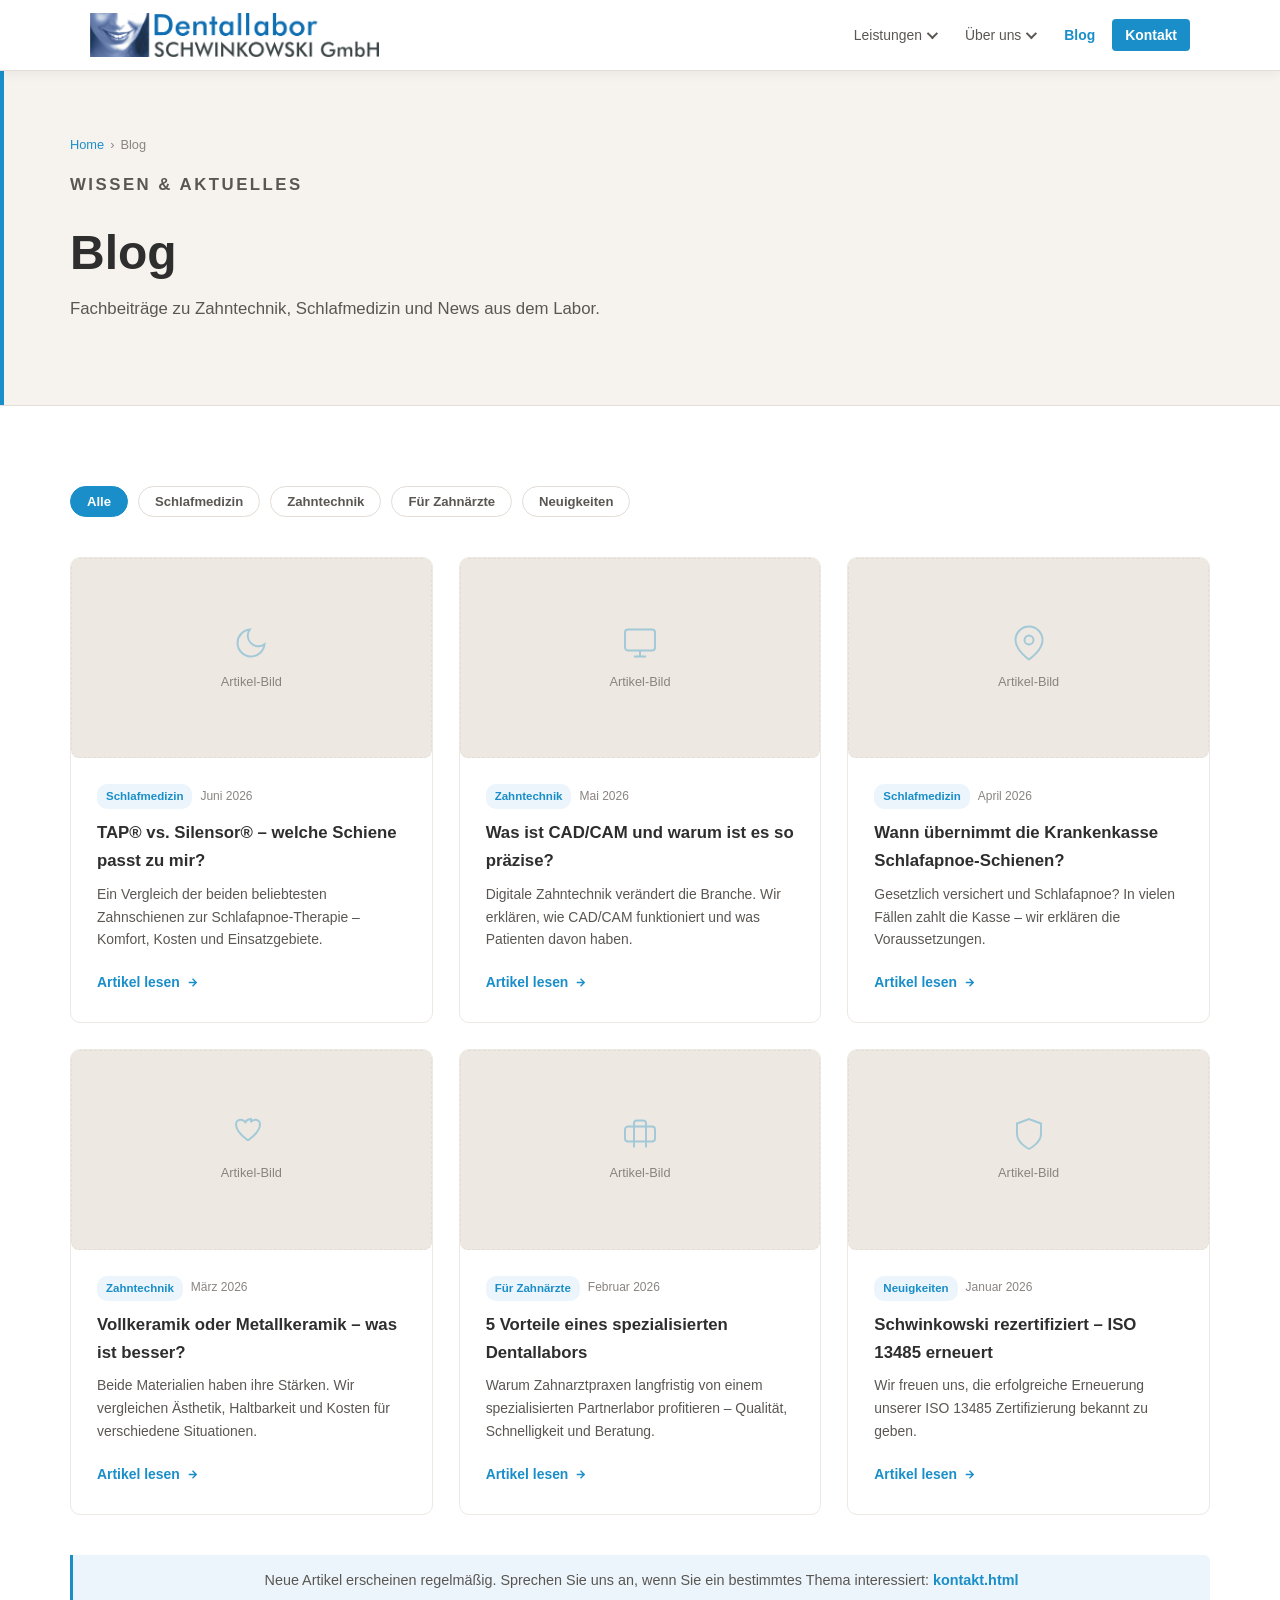
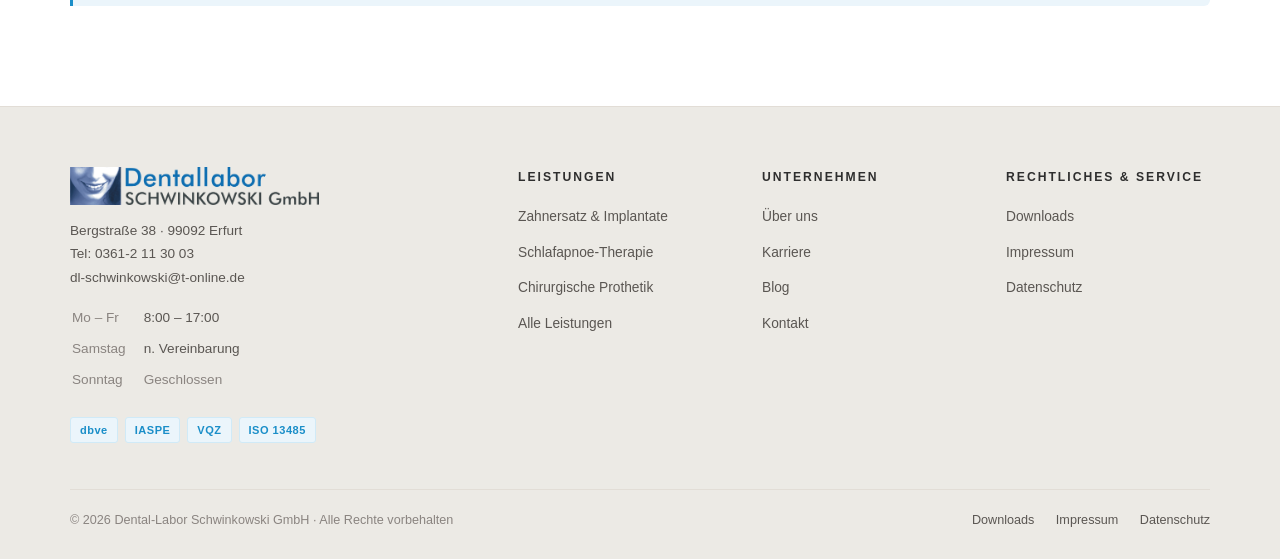
==== blog.html @ 9b35f9ba "Add files via upload" ====
<!DOCTYPE html>
<html lang="de">
<head>
  <meta charset="UTF-8" />
  <meta name="viewport" content="width=device-width, initial-scale=1.0" />
  <title>Blog – Wissen & Aktuelles | Dental-Labor Schwinkowski</title>
  <meta name="description" content="Fachbeiträge zu Schlafmedizin, Zahntechnik und Neuigkeiten aus dem Dental-Labor Schwinkowski." />
  <link rel="stylesheet" href="assets/style.css" />
</head>
<body>
<header>
  <nav>
    <a href="index.html" class="nav-logo">
      <img src="images/DLS-logo-simple.png" alt="Dental-Labor Schwinkowski GmbH" />
    </a>
    <ul class="nav-links">
      <li class="nav-dropdown">
        <a href="leistungen.html">Leistungen</a>
        <ul class="dropdown-menu">
          <li><a href="zahnersatz.html">Zahnersatz &amp; Implantate</a></li>
          <li><a href="schlafmedizin.html">Schlafapnoe-Therapie</a></li>
          <li><a href="chirurgische-prothetik.html">Chirurgische Prothetik</a></li>
        </ul>
      </li>
      <li class="nav-dropdown">
        <a href="ueber-uns.html">Über uns</a>
        <ul class="dropdown-menu">
          <li><a href="ueber-uns.html">Labor &amp; Team</a></li>
          <li><a href="karriere.html">Karriere</a></li>
        </ul>
      </li>
      <li><a href="blog.html" class="active">Blog</a></li>
      <li><a href="kontakt.html" class="nav-cta">Kontakt</a></li>
    </ul>
  </nav>
</header>

<section class="page-hero">
  <div class="container">
    <div class="breadcrumb"><a href="index.html">Home</a> <span>›</span> Blog</div>
    <p class="eyebrow">Wissen &amp; Aktuelles</p>
    <h1>Blog</h1>
    <p>Fachbeiträge zu Zahntechnik, Schlafmedizin und News aus dem Labor.</p>
  </div>
</section>

<section class="section section--white">
  <div class="container">

    <!-- Kategorie-Filter -->
    <div id="filter-bar" style="display:flex; gap:10px; flex-wrap:wrap; margin-bottom:40px;">
      <button class="filter-btn active" data-filter="alle">Alle</button>
      <button class="filter-btn" data-filter="Schlafmedizin">Schlafmedizin</button>
      <button class="filter-btn" data-filter="Zahntechnik">Zahntechnik</button>
      <button class="filter-btn" data-filter="Für Zahnärzte">Für Zahnärzte</button>
      <button class="filter-btn" data-filter="Neuigkeiten">Neuigkeiten</button>
    </div>

    <style>
      .filter-btn {
        padding: 7px 16px; border-radius: 20px; font-size: 0.82rem;
        font-weight: 600; cursor: pointer; border: 1px solid var(--border);
        background: var(--white); color: var(--text-mid);
        transition: background 0.15s, color 0.15s, border-color 0.15s;
        font-family: inherit;
      }
      .filter-btn:hover { border-color: var(--blue); color: var(--blue); }
      .filter-btn.active { background: var(--blue); color: white; border-color: var(--blue); }
      .blog-card { transition: opacity 0.2s, transform 0.2s; }
      .blog-card.hidden { display: none; }
    </style>

    <!-- Artikel-Grid -->
    <div class="three-col" id="article-grid">

      <!-- Platzhalter-Artikel 1 -->
      <article class="card blog-card" data-category="Schlafmedizin">
        <div class="card-img img-placeholder">
          <svg width="36" height="36" viewBox="0 0 24 24" fill="none" stroke="currentColor" stroke-width="1.3"><path d="M21 12.79A9 9 0 1111.21 3 7 7 0 0021 12.79z"/></svg>
          <span>Artikel-Bild</span>
        </div>
        <div class="card-body">
          <div style="display:flex; align-items:center; gap:8px; margin-bottom:10px;">
            <span style="font-size:0.72rem; font-weight:700; background:var(--blue-light); color:var(--blue); padding:3px 9px; border-radius:10px;">Schlafmedizin</span>
            <span style="font-size:0.75rem; color:var(--text-light);">Juni 2026</span>
          </div>
          <h3 style="margin-bottom:8px;">TAP® vs. Silensor® – welche Schiene passt zu mir?</h3>
          <p style="font-size:0.87rem; color:var(--text-mid);">Ein Vergleich der beiden beliebtesten Zahnschienen zur Schlafapnoe-Therapie – Komfort, Kosten und Einsatzgebiete.</p>
          <a href="#" class="card-link">Artikel lesen <svg width="13" height="13" viewBox="0 0 24 24" fill="none" stroke="currentColor" stroke-width="2.5"><path d="M5 12h14M12 5l7 7-7 7"/></svg></a>
        </div>
      </article>

      <!-- Platzhalter-Artikel 2 -->
      <article class="card blog-card" data-category="Zahntechnik">
        <div class="card-img img-placeholder">
          <svg width="36" height="36" viewBox="0 0 24 24" fill="none" stroke="currentColor" stroke-width="1.3"><rect x="2" y="3" width="20" height="14" rx="2"/><path d="M8 21h8M12 17v4"/></svg>
          <span>Artikel-Bild</span>
        </div>
        <div class="card-body">
          <div style="display:flex; align-items:center; gap:8px; margin-bottom:10px;">
            <span style="font-size:0.72rem; font-weight:700; background:var(--blue-light); color:var(--blue); padding:3px 9px; border-radius:10px;">Zahntechnik</span>
            <span style="font-size:0.75rem; color:var(--text-light);">Mai 2026</span>
          </div>
          <h3 style="margin-bottom:8px;">Was ist CAD/CAM und warum ist es so präzise?</h3>
          <p style="font-size:0.87rem; color:var(--text-mid);">Digitale Zahntechnik verändert die Branche. Wir erklären, wie CAD/CAM funktioniert und was Patienten davon haben.</p>
          <a href="#" class="card-link">Artikel lesen <svg width="13" height="13" viewBox="0 0 24 24" fill="none" stroke="currentColor" stroke-width="2.5"><path d="M5 12h14M12 5l7 7-7 7"/></svg></a>
        </div>
      </article>

      <!-- Platzhalter-Artikel 3 -->
      <article class="card blog-card" data-category="Schlafmedizin">
        <div class="card-img img-placeholder">
          <svg width="36" height="36" viewBox="0 0 24 24" fill="none" stroke="currentColor" stroke-width="1.3"><path d="M21 10c0 7-9 13-9 13S3 17 3 10a9 9 0 0118 0z"/><circle cx="12" cy="10" r="3"/></svg>
          <span>Artikel-Bild</span>
        </div>
        <div class="card-body">
          <div style="display:flex; align-items:center; gap:8px; margin-bottom:10px;">
            <span style="font-size:0.72rem; font-weight:700; background:var(--blue-light); color:var(--blue); padding:3px 9px; border-radius:10px;">Schlafmedizin</span>
            <span style="font-size:0.75rem; color:var(--text-light);">April 2026</span>
          </div>
          <h3 style="margin-bottom:8px;">Wann übernimmt die Krankenkasse Schlafapnoe-Schienen?</h3>
          <p style="font-size:0.87rem; color:var(--text-mid);">Gesetzlich versichert und Schlafapnoe? In vielen Fällen zahlt die Kasse – wir erklären die Voraussetzungen.</p>
          <a href="#" class="card-link">Artikel lesen <svg width="13" height="13" viewBox="0 0 24 24" fill="none" stroke="currentColor" stroke-width="2.5"><path d="M5 12h14M12 5l7 7-7 7"/></svg></a>
        </div>
      </article>

      <!-- Platzhalter-Artikel 4 -->
      <article class="card blog-card" data-category="Zahntechnik">
        <div class="card-img img-placeholder">
          <svg width="36" height="36" viewBox="0 0 24 24" fill="none" stroke="currentColor" stroke-width="1.3"><path d="M12 2c-1.5 0-3 .8-3.8 2.1C7.4 3 6.2 2.5 5 2.5 3 2.5 2 4 2 5.5c0 4 3 7 7 10l.5.4a1 1 0 001 0l.5-.4c4-3 7-6 7-10 0-1.5-1-3-3-3-1.2 0-2.4.5-3.2 1.6A4 4 0 0012 2z"/></svg>
          <span>Artikel-Bild</span>
        </div>
        <div class="card-body">
          <div style="display:flex; align-items:center; gap:8px; margin-bottom:10px;">
            <span style="font-size:0.72rem; font-weight:700; background:var(--blue-light); color:var(--blue); padding:3px 9px; border-radius:10px;">Zahntechnik</span>
            <span style="font-size:0.75rem; color:var(--text-light);">März 2026</span>
          </div>
          <h3 style="margin-bottom:8px;">Vollkeramik oder Metallkeramik – was ist besser?</h3>
          <p style="font-size:0.87rem; color:var(--text-mid);">Beide Materialien haben ihre Stärken. Wir vergleichen Ästhetik, Haltbarkeit und Kosten für verschiedene Situationen.</p>
          <a href="#" class="card-link">Artikel lesen <svg width="13" height="13" viewBox="0 0 24 24" fill="none" stroke="currentColor" stroke-width="2.5"><path d="M5 12h14M12 5l7 7-7 7"/></svg></a>
        </div>
      </article>

      <!-- Platzhalter-Artikel 5 -->
      <article class="card blog-card" data-category="Für Zahnärzte">
        <div class="card-img img-placeholder">
          <svg width="36" height="36" viewBox="0 0 24 24" fill="none" stroke="currentColor" stroke-width="1.3"><path d="M20 7H4a2 2 0 00-2 2v6a2 2 0 002 2h16a2 2 0 002-2V9a2 2 0 00-2-2z"/><path d="M16 21V5a2 2 0 00-2-2h-4a2 2 0 00-2 2v16"/></svg>
          <span>Artikel-Bild</span>
        </div>
        <div class="card-body">
          <div style="display:flex; align-items:center; gap:8px; margin-bottom:10px;">
            <span style="font-size:0.72rem; font-weight:700; background:var(--blue-light); color:var(--blue); padding:3px 9px; border-radius:10px;">Für Zahnärzte</span>
            <span style="font-size:0.75rem; color:var(--text-light);">Februar 2026</span>
          </div>
          <h3 style="margin-bottom:8px;">5 Vorteile eines spezialisierten Dentallabors</h3>
          <p style="font-size:0.87rem; color:var(--text-mid);">Warum Zahnarztpraxen langfristig von einem spezialisierten Partnerlabor profitieren – Qualität, Schnelligkeit und Beratung.</p>
          <a href="#" class="card-link">Artikel lesen <svg width="13" height="13" viewBox="0 0 24 24" fill="none" stroke="currentColor" stroke-width="2.5"><path d="M5 12h14M12 5l7 7-7 7"/></svg></a>
        </div>
      </article>

      <!-- Platzhalter-Artikel 6 -->
      <article class="card blog-card" data-category="Neuigkeiten">
        <div class="card-img img-placeholder">
          <svg width="36" height="36" viewBox="0 0 24 24" fill="none" stroke="currentColor" stroke-width="1.3"><path d="M12 22s8-4 8-10V5l-8-3-8 3v7c0 6 8 10 8 10z"/></svg>
          <span>Artikel-Bild</span>
        </div>
        <div class="card-body">
          <div style="display:flex; align-items:center; gap:8px; margin-bottom:10px;">
            <span style="font-size:0.72rem; font-weight:700; background:var(--blue-light); color:var(--blue); padding:3px 9px; border-radius:10px;">Neuigkeiten</span>
            <span style="font-size:0.75rem; color:var(--text-light);">Januar 2026</span>
          </div>
          <h3 style="margin-bottom:8px;">Schwinkowski rezertifiziert – ISO 13485 erneuert</h3>
          <p style="font-size:0.87rem; color:var(--text-mid);">Wir freuen uns, die erfolgreiche Erneuerung unserer ISO 13485 Zertifizierung bekannt zu geben.</p>
          <a href="#" class="card-link">Artikel lesen <svg width="13" height="13" viewBox="0 0 24 24" fill="none" stroke="currentColor" stroke-width="2.5"><path d="M5 12h14M12 5l7 7-7 7"/></svg></a>
        </div>
      </article>

    </div>

    <div class="note-box" style="margin-top:40px; text-align:center;">
      Neue Artikel erscheinen regelmäßig. Sprechen Sie uns an, wenn Sie ein bestimmtes Thema interessiert: <a href="kontakt.html" style="color:var(--blue); font-weight:600;">kontakt.html</a>
    </div>

  </div>
</section>

<footer>
  <div class="footer-grid container">
    <div class="footer-brand">
      <img src="images/DLS-logo-simple.png" alt="Dental-Labor Schwinkowski" class="footer-logo" />
      <p>Bergstraße 38 · 99092 Erfurt<br>Tel: 0361-2 11 30 03<br>dl-schwinkowski@t-online.de</p>
      <table class="footer-hours" style="margin-bottom:16px;">
        <tr><td>Mo – Fr</td><td>8:00 – 17:00</td></tr>
        <tr><td>Samstag</td><td>n. Vereinbarung</td></tr>
        <tr><td>Sonntag</td><td style="color:var(--text-light);">Geschlossen</td></tr>
      </table>
      <div class="footer-badges">
        <span class="footer-badge">dbve</span>
        <span class="footer-badge">IASPE</span>
        <span class="footer-badge">VQZ</span>
        <span class="footer-badge">ISO 13485</span>
      </div>
    </div>
    <div class="footer-col">
      <h4>Leistungen</h4>
      <ul>
        <li><a href="zahnersatz.html">Zahnersatz &amp; Implantate</a></li>
        <li><a href="schlafmedizin.html">Schlafapnoe-Therapie</a></li>
        <li><a href="chirurgische-prothetik.html">Chirurgische Prothetik</a></li>
        <li><a href="leistungen.html">Alle Leistungen</a></li>
      </ul>
    </div>
    <div class="footer-col">
      <h4>Unternehmen</h4>
      <ul>
        <li><a href="ueber-uns.html">Über uns</a></li>
        <li><a href="karriere.html">Karriere</a></li>
        <li><a href="blog.html">Blog</a></li>
        <li><a href="kontakt.html">Kontakt</a></li>
      </ul>
    </div>
    <div class="footer-col">
      <h4>Rechtliches &amp; Service</h4>
      <ul>
        <li><a href="downloads.html">Downloads</a></li>
        <li><a href="impressum.html">Impressum</a></li>
        <li><a href="datenschutz.html">Datenschutz</a></li>
      </ul>
    </div>
  </div>
  <div class="footer-bottom">
    <span>© 2026 Dental-Labor Schwinkowski GmbH · Alle Rechte vorbehalten</span>
    <div>
      <a href="downloads.html">Downloads</a>
      <a href="impressum.html">Impressum</a>
      <a href="datenschutz.html">Datenschutz</a>
    </div>
  </div>
</footer>

<script>
  document.querySelectorAll('.filter-btn').forEach(btn => {
    btn.addEventListener('click', () => {
      const filter = btn.dataset.filter;
      // Update active button
      document.querySelectorAll('.filter-btn').forEach(b => b.classList.remove('active'));
      btn.classList.add('active');
      // Show/hide articles
      document.querySelectorAll('.blog-card').forEach(card => {
        if (filter === 'alle' || card.dataset.category === filter) {
          card.classList.remove('hidden');
        } else {
          card.classList.add('hidden');
        }
      });
    });
  });
</script>
</body>
</html>
---- assets/style.css ----
/* ===== RESET ===== */
*, *::before, *::after { box-sizing: border-box; margin: 0; padding: 0; }
html { scroll-behavior: smooth; }
body { font-family: 'Segoe UI', Arial, sans-serif; color: #2E2E2E; background: #FDFCFA; line-height: 1.65; }
a { text-decoration: none; color: inherit; }
img { max-width: 100%; display: block; }

/* ===== PALETTE ===== */
:root {
  --bg:          #FDFCFA;
  --bg-warm:     #F6F3EE;
  --bg-mid:      #EDE9E2;
  --border:      #E2DDD6;
  --border-soft: #EDE9E2;
  --text:        #2E2E2E;
  --text-mid:    #5A5652;
  --text-light:  #8A8480;
  --blue:        #1A8EC8;
  --blue-dark:   #1270A0;
  --blue-light:  #EBF5FB;
  --blue-mid:    #D0EAF7;
  --dark:        #111518;
  --dark-mid:    #1C2328;
  --white:       #FFFFFF;
}

/* ===== PLACEHOLDERS ===== */
.img-placeholder {
  background: var(--bg-mid);
  display: flex; flex-direction: column;
  align-items: center; justify-content: center;
  gap: 10px; color: var(--text-light);
  font-size: 0.8rem; text-align: center; padding: 24px;
  border-radius: 8px; border: 1px dashed var(--border);
}
.img-placeholder svg { opacity: 0.35; color: var(--blue); }

/* ===== TYPOGRAPHY ===== */
h1 { font-size: clamp(2rem, 4vw, 3rem); font-weight: 700; line-height: 1.18; color: var(--text); }
h2 { font-size: clamp(1.45rem, 3vw, 2.1rem); font-weight: 700; line-height: 1.25; color: var(--text); }
h3 { font-size: 1.05rem; font-weight: 700; color: var(--text); }
h4 { font-size: 0.95rem; font-weight: 700; color: var(--text); }
p  { margin-bottom: 0.9rem; }
ul { padding-left: 1.2rem; }

/* ===== BUTTONS ===== */
.btn {
  display: inline-flex; align-items: center; gap: 8px;
  padding: 13px 28px; border-radius: 4px;
  font-weight: 700; font-size: 0.92rem; border: none; cursor: pointer;
  transition: transform 0.15s, box-shadow 0.15s, background 0.15s;
}
.btn:hover { transform: translateY(-2px); box-shadow: 0 6px 20px rgba(0,0,0,0.12); }
.btn-primary { background: var(--blue); color: var(--white); }
.btn-primary:hover { background: var(--blue-dark); }
.btn-ghost { background: var(--white); color: var(--blue); border: 1.5px solid var(--blue); }
.btn-ghost:hover { background: var(--blue-light); }
.btn-outline-warm { background: transparent; color: var(--text); border: 1.5px solid var(--border); }
.btn-outline-warm:hover { background: var(--bg-mid); }

/* ===== LAYOUT ===== */
.section { padding: 80px 20px; }
.section--warm  { background: var(--bg-warm); }
.section--white { background: var(--white); }
.section--blue-light { background: var(--blue-light); }
.container { max-width: 1140px; margin: 0 auto; }
.two-col { display: grid; grid-template-columns: 1fr 1fr; gap: 60px; align-items: center; }
.three-col { display: grid; grid-template-columns: repeat(3,1fr); gap: 26px; }

.eyebrow {
  font-size: 0.75rem; font-weight: 700; letter-spacing: 2.5px;
  text-transform: uppercase; color: var(--blue); margin-bottom: 10px;
}
.rule { width: 40px; height: 3px; background: var(--blue); border-radius: 2px; margin: 12px 0 28px; }

/* ===== NAVIGATION ===== */
header {
  position: fixed; top: 0; left: 0; right: 0; z-index: 1000;
  background: var(--white);
  border-bottom: 1px solid var(--border);
  box-shadow: 0 2px 12px rgba(0,0,0,0.06);
}
nav {
  max-width: 1140px; margin: 0 auto;
  display: flex; align-items: center; justify-content: space-between;
  padding: 0 20px; height: 70px;
}
.nav-logo img { height: 44px; width: auto; }
.nav-links { display: flex; gap: 4px; list-style: none; align-items: center; }
.nav-links a {
  color: var(--text-mid); font-size: 0.87rem; font-weight: 500;
  padding: 8px 13px; border-radius: 4px; transition: background 0.15s, color 0.15s;
}
.nav-links a:hover { color: var(--blue); background: var(--blue-light); }
.nav-links a.active { color: var(--blue); font-weight: 700; }
.nav-cta { background: var(--blue) !important; color: var(--white) !important; font-weight: 700 !important; }
.nav-cta:hover { background: var(--blue-dark) !important; }

/* Dropdown */
.nav-dropdown { position: relative; }
.nav-dropdown > a {
  display: flex; align-items: center; gap: 5px;
}
.nav-dropdown > a::after {
  content: '';
  display: inline-block; width: 8px; height: 8px;
  border-right: 2px solid currentColor; border-bottom: 2px solid currentColor;
  transform: rotate(45deg) translateY(-2px);
  transition: transform 0.15s;
}
.nav-dropdown:hover > a::after { transform: rotate(-135deg) translateY(-2px); }
.dropdown-menu {
  display: none;
  position: absolute; top: 100%; left: 0;
  background: var(--white);
  border: 1px solid var(--border);
  border-radius: 8px;
  box-shadow: 0 8px 24px rgba(0,0,0,0.1);
  min-width: 220px;
  padding: 14px 6px 6px;
  margin-top: -6px;
  z-index: 100;
  list-style: none;
}
.nav-dropdown:hover .dropdown-menu { display: block; }
.dropdown-menu a {
  display: block; padding: 9px 14px;
  font-size: 0.87rem; color: var(--text-mid);
  border-radius: 5px;
  transition: background 0.15s, color 0.15s;
  background: none !important;
}
.dropdown-menu a:hover { background: var(--blue-light) !important; color: var(--blue); }

/* ===== PAGE HERO (für Unterseiten) ===== */
.page-hero {
  margin-top: 70px;
  background: var(--bg-warm);
  border-bottom: 1px solid var(--border);
  padding: 64px 20px 56px;
  position: relative;
  overflow: hidden;
}
.page-hero::after {
  content: '';
  position: absolute; left: 0; top: 0; bottom: 0;
  width: 4px; background: var(--blue);
}
.page-hero .container { position: relative; z-index: 1; }
.page-hero h1 { max-width: 700px; margin-bottom: 14px; }
.page-hero p { color: var(--text-mid); font-size: 1.05rem; max-width: 600px; margin-bottom: 26px; }
.breadcrumb {
  font-size: 0.8rem; color: var(--text-light);
  margin-bottom: 16px;
  display: flex; align-items: center; gap: 6px;
}
.breadcrumb a { color: var(--blue); }
.breadcrumb span { color: var(--text-light); }

/* ===== CARDS ===== */
.card {
  background: var(--white);
  border-radius: 10px;
  border: 1px solid var(--border-soft);
  overflow: hidden;
  transition: transform 0.2s, box-shadow 0.2s, border-color 0.2s;
}
.card:hover {
  transform: translateY(-5px);
  box-shadow: 0 12px 36px rgba(26,142,200,0.1);
  border-color: var(--blue);
}
.card-img { height: 200px; }
.card-body { padding: 26px; }
.card-icon {
  width: 48px; height: 48px;
  background: var(--blue-light); border-radius: 10px;
  display: flex; align-items: center; justify-content: center;
  color: var(--blue); margin-bottom: 14px;
}
.card h3 { margin-bottom: 9px; }
.card p  { font-size: 0.88rem; color: var(--text-mid); margin-bottom: 18px; }
.card-link {
  display: inline-flex; align-items: center; gap: 6px;
  font-size: 0.87rem; font-weight: 700; color: var(--blue);
  transition: gap 0.15s;
}
.card-link:hover { gap: 10px; }

/* ===== ICON LIST ===== */
.icon-list { list-style: none; padding: 0; margin: 16px 0; }
.icon-list li {
  display: flex; align-items: flex-start; gap: 12px;
  padding: 9px 0; border-bottom: 1px solid var(--border-soft);
  font-size: 0.95rem; color: var(--text-mid);
}
.icon-list li svg { color: var(--blue); flex-shrink: 0; margin-top: 2px; }
.icon-list li:last-child { border-bottom: none; }

/* ===== CHECK LIST ===== */
.check-list { list-style: none; padding: 0; }
.check-list li {
  display: flex; align-items: center; gap: 10px;
  padding: 7px 0; color: var(--text-mid); font-size: 0.92rem;
}
.check-list li::before {
  content: '';
  display: inline-block; width: 18px; height: 18px; flex-shrink: 0;
  background: var(--blue-light); border-radius: 50%;
  background-image: url("data:image/svg+xml,%3Csvg xmlns='http://www.w3.org/2000/svg' viewBox='0 0 24 24' fill='none' stroke='%231A8EC8' stroke-width='2.5'%3E%3Cpolyline points='20 6 9 17 4 12'/%3E%3C/svg%3E");
  background-size: 12px; background-repeat: no-repeat; background-position: center;
}

/* ===== STEP LIST ===== */
.step-list { list-style: none; padding: 0; counter-reset: steps; }
.step-list li {
  counter-increment: steps;
  display: flex; gap: 18px; align-items: flex-start;
  padding: 18px 0; border-bottom: 1px solid var(--border-soft);
}
.step-list li:last-child { border-bottom: none; }
.step-num {
  width: 36px; height: 36px; flex-shrink: 0;
  background: var(--blue); color: var(--white);
  border-radius: 50%;
  display: flex; align-items: center; justify-content: center;
  font-weight: 700; font-size: 0.9rem;
}
.step-list li h4 { margin-bottom: 4px; }
.step-list li p { font-size: 0.88rem; color: var(--text-mid); margin: 0; }

/* ===== NOTE BOX ===== */
.note-box {
  background: var(--blue-light);
  border-left: 3px solid var(--blue);
  padding: 14px 18px; border-radius: 0 6px 6px 0;
  font-size: 0.9rem; color: var(--text-mid);
  margin: 20px 0;
}
.note-box strong { color: var(--text); }

/* ===== HIGHLIGHT BOX ===== */
.highlight-box {
  background: var(--white);
  border: 1px solid var(--border);
  border-radius: 10px;
  padding: 28px;
  box-shadow: 0 2px 12px rgba(0,0,0,0.04);
}

/* ===== TRUST ITEM ===== */
.trust-item { display: flex; gap: 16px; align-items: flex-start; margin-bottom: 22px; }
.trust-icon {
  width: 46px; height: 46px; flex-shrink: 0;
  background: var(--blue-light); border-radius: 10px;
  display: flex; align-items: center; justify-content: center; color: var(--blue);
}
.trust-item h3 { margin-bottom: 3px; }
.trust-item p  { font-size: 0.87rem; color: var(--text-mid); margin: 0; }

/* ===== FAQ ===== */
.faq-item { border-bottom: 1px solid var(--border); padding: 22px 0; }
.faq-item:last-child { border-bottom: none; }
.faq-item h3 { margin-bottom: 10px; font-size: 1rem; color: var(--text); }
.faq-item p { font-size: 0.9rem; color: var(--text-mid); margin: 0; }

/* ===== CTA STRIP ===== */
.cta-strip {
  background: var(--blue);
  padding: 56px 20px; text-align: center; color: var(--white);
}
.cta-strip h2 { color: var(--white); margin-bottom: 12px; }
.cta-strip p { color: rgba(255,255,255,0.8); max-width: 480px; margin: 0 auto 28px; }
.cta-strip .btn-ghost {
  background: transparent; color: var(--white);
  border-color: rgba(255,255,255,0.6);
}
.cta-strip .btn-ghost:hover { background: rgba(255,255,255,0.1); }

/* ===== CONTACT CARDS ===== */
.contact-grid { display: flex; gap: 18px; justify-content: center; flex-wrap: wrap; margin-bottom: 32px; }
.contact-card {
  display: flex; align-items: center; gap: 14px;
  background: var(--white); border: 1px solid var(--border);
  border-radius: 8px; padding: 16px 22px;
  box-shadow: 0 2px 8px rgba(0,0,0,0.04);
}
.contact-card-icon {
  width: 40px; height: 40px; flex-shrink: 0;
  background: var(--blue-light); border-radius: 8px;
  display: flex; align-items: center; justify-content: center; color: var(--blue);
}
.contact-card-label { font-size: 0.7rem; color: var(--text-light); text-transform: uppercase; letter-spacing: 0.5px; }
.contact-card-value { font-weight: 700; font-size: 0.94rem; color: var(--text); }

/* ===== TABLE ===== */
.data-table { width: 100%; border-collapse: collapse; font-size: 0.9rem; }
.data-table th {
  background: var(--bg-warm); text-align: left;
  padding: 11px 14px; font-weight: 700; font-size: 0.8rem;
  text-transform: uppercase; letter-spacing: 1px; color: var(--text-mid);
  border-bottom: 2px solid var(--border);
}
.data-table td { padding: 11px 14px; border-bottom: 1px solid var(--border-soft); color: var(--text-mid); }
.data-table tr:last-child td { border-bottom: none; }
.data-table tr:hover td { background: var(--bg-warm); }

/* ===== FOOTER ===== */
footer {
  background: #ECEAE5;
  border-top: 1px solid var(--border);
  color: var(--text-mid);
  padding: 60px 20px 28px;
}
.footer-grid {
  display: grid; grid-template-columns: 2fr 1fr 1fr 1fr; gap: 40px;
  max-width: 1140px; margin: 0 auto 46px;
}
.footer-logo { height: 38px; width: auto; margin-bottom: 14px; }
.footer-brand p { font-size: 0.85rem; color: var(--text-mid); margin-bottom: 16px; line-height: 1.7; }
.footer-badges { display: flex; flex-wrap: wrap; gap: 7px; }
.footer-badge {
  background: var(--blue-light); border: 1px solid var(--blue-mid);
  border-radius: 3px; padding: 3px 9px;
  font-size: 0.69rem; font-weight: 700; color: var(--blue); letter-spacing: 0.5px;
}
.footer-col h4 {
  color: var(--text); font-size: 0.76rem; font-weight: 700;
  text-transform: uppercase; letter-spacing: 2px; margin-bottom: 16px;
}
.footer-col ul { list-style: none; padding: 0; }
.footer-col ul li { margin-bottom: 9px; }
.footer-col ul li a { font-size: 0.86rem; color: var(--text-mid); transition: color 0.15s; }
.footer-col ul li a:hover { color: var(--blue); }
.footer-hours td { padding-bottom: 7px; font-size: 0.85rem; }
.footer-hours td:first-child { color: var(--text-light); padding-right: 16px; }
.footer-service {
  display: flex; align-items: center; gap: 8px;
  font-size: 0.81rem; margin-top: 14px; color: var(--text-light);
}
.footer-service svg { color: var(--blue); }
.footer-bottom {
  max-width: 1140px; margin: 0 auto;
  border-top: 1px solid var(--border);
  padding-top: 20px;
  display: flex; align-items: center; justify-content: space-between;
  flex-wrap: wrap; gap: 12px;
  font-size: 0.79rem; color: var(--text-light);
}
.footer-bottom a { color: var(--text-mid); margin-left: 18px; }
.footer-bottom a:hover { color: var(--blue); }

/* ===== RESPONSIVE ===== */
@media (max-width: 1000px) {
  .two-col { grid-template-columns: 1fr; }
  .three-col { grid-template-columns: 1fr 1fr; }
  .footer-grid { grid-template-columns: 1fr 1fr; }
}
@media (max-width: 700px) {
  .three-col { grid-template-columns: 1fr; }
  .nav-links { display: none; }
  .footer-grid { grid-template-columns: 1fr; }
  .contact-grid { flex-direction: column; }
}
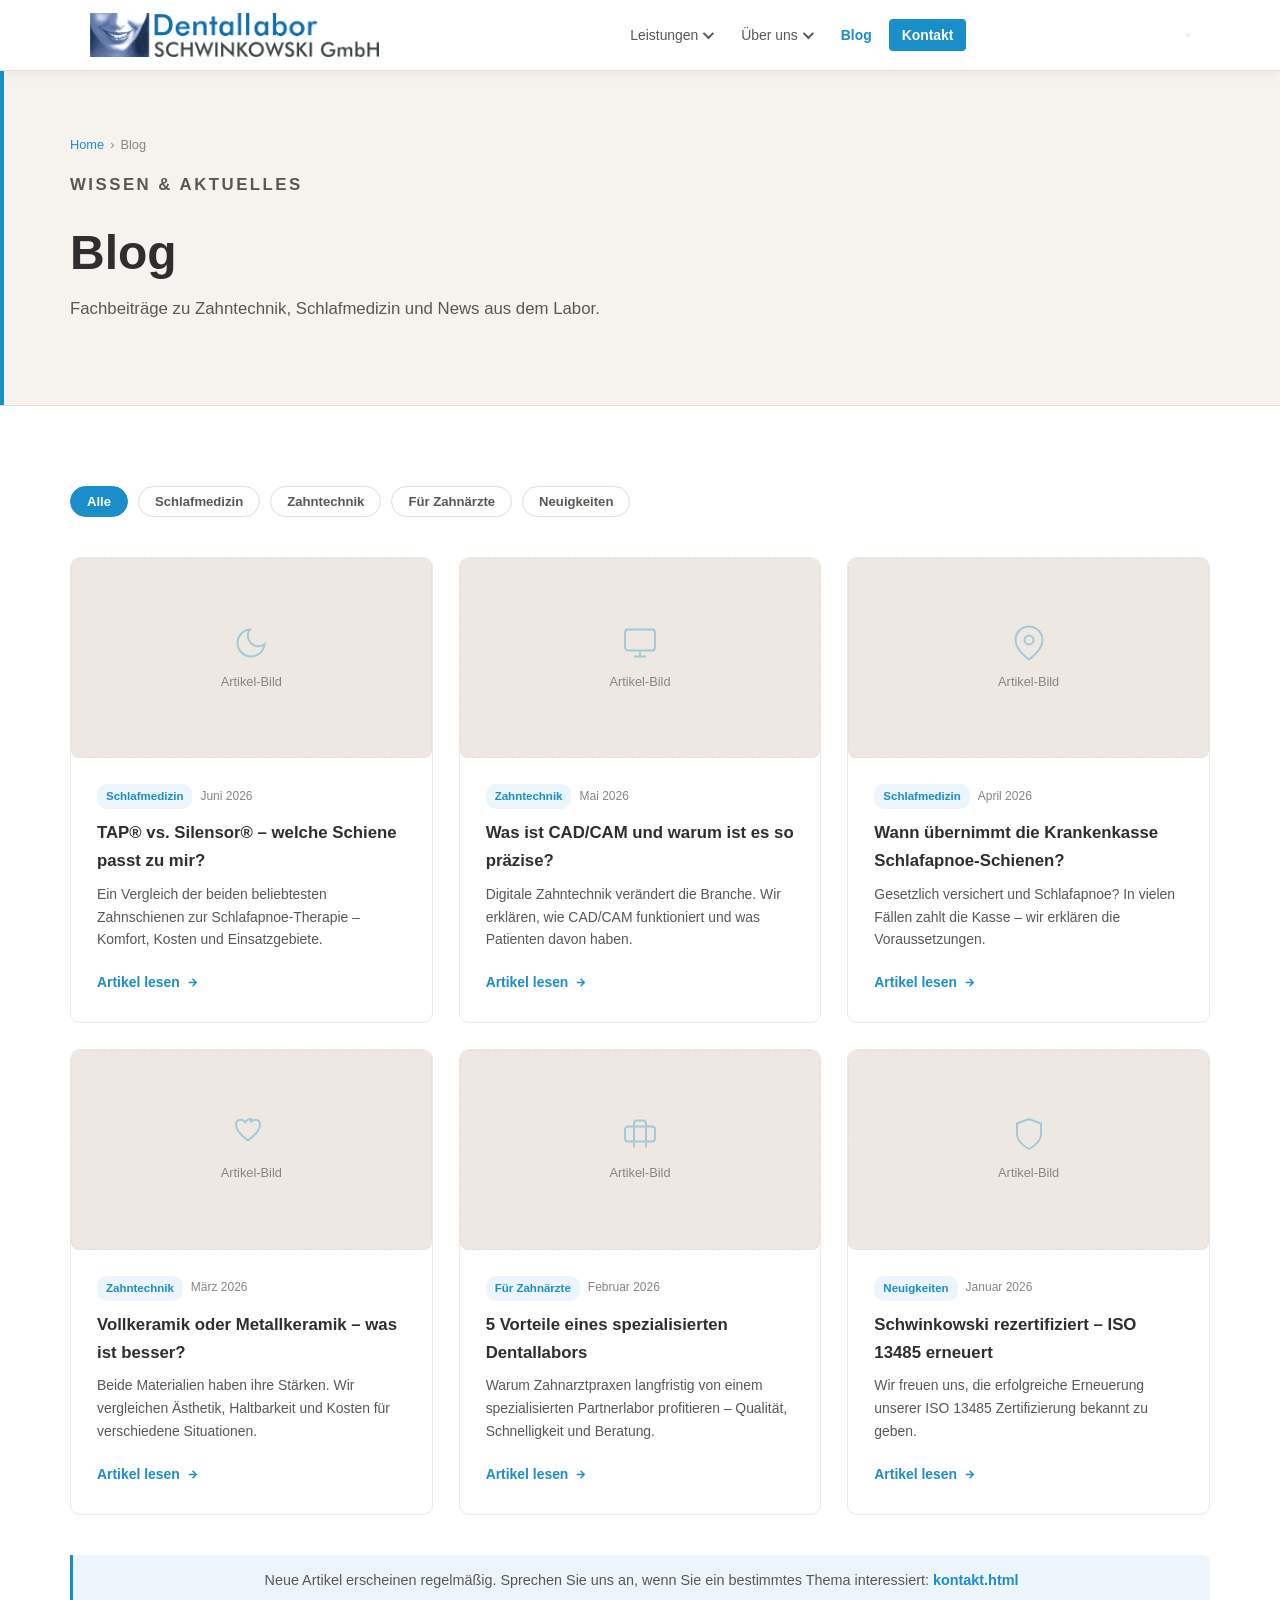
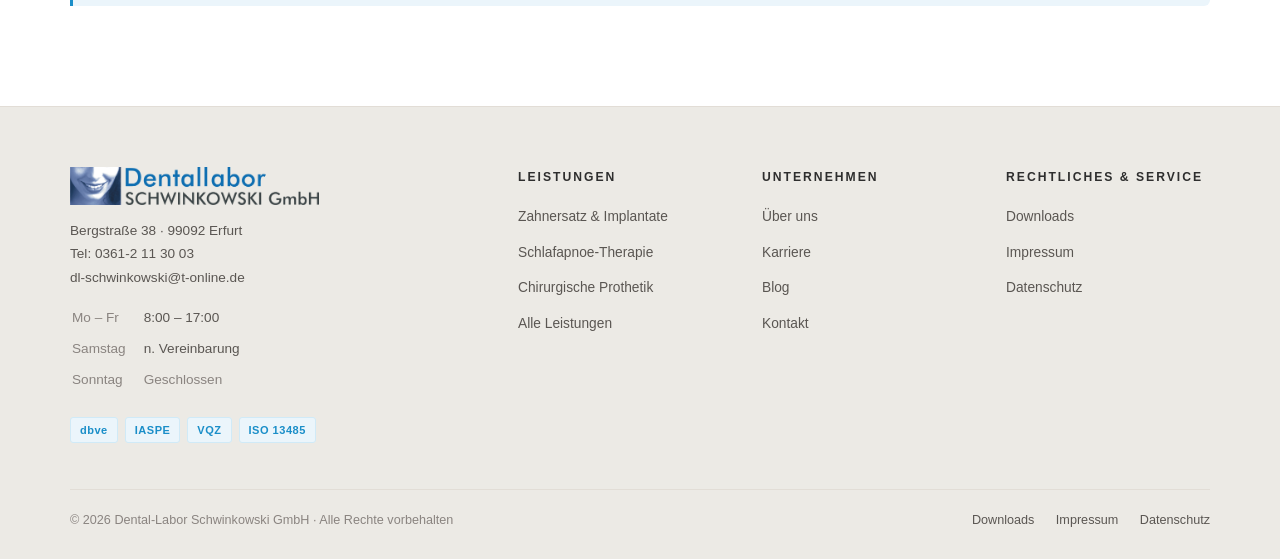
==== commit 9023abe2: "Add files via upload" ====
--- a/blog.html
+++ b/blog.html
@@ -32,6 +32,9 @@
       <li><a href="blog.html" class="active">Blog</a></li>
       <li><a href="kontakt.html" class="nav-cta">Kontakt</a></li>
     </ul>
+    <button class="nav-toggle" id="nav-toggle" aria-label="Menü öffnen">
+      <span></span><span></span><span></span>
+    </button>
   </nav>
 </header>
 
@@ -187,7 +190,7 @@
 <footer>
   <div class="footer-grid container">
     <div class="footer-brand">
-      <img src="images/DLS-logo-simple.png" alt="Dental-Labor Schwinkowski" class="footer-logo" />
+      <img src="../images/DLS-logo-simple.png" alt="Dental-Labor Schwinkowski" class="footer-logo" />
       <p>Bergstraße 38 · 99092 Erfurt<br>Tel: 0361-2 11 30 03<br>dl-schwinkowski@t-online.de</p>
       <table class="footer-hours" style="margin-bottom:16px;">
         <tr><td>Mo – Fr</td><td>8:00 – 17:00</td></tr>
@@ -256,5 +259,22 @@
     });
   });
 </script>
+<script>
+  const toggle = document.getElementById('nav-toggle');
+  const links  = document.querySelector('.nav-links');
+  if (toggle && links) {
+    toggle.addEventListener('click', () => {
+      toggle.classList.toggle('open');
+      links.classList.toggle('open');
+    });
+    // Close on link click
+    links.querySelectorAll('a').forEach(a => {
+      a.addEventListener('click', () => {
+        toggle.classList.remove('open');
+        links.classList.remove('open');
+      });
+    });
+  }
+</script>
 </body>
 </html>
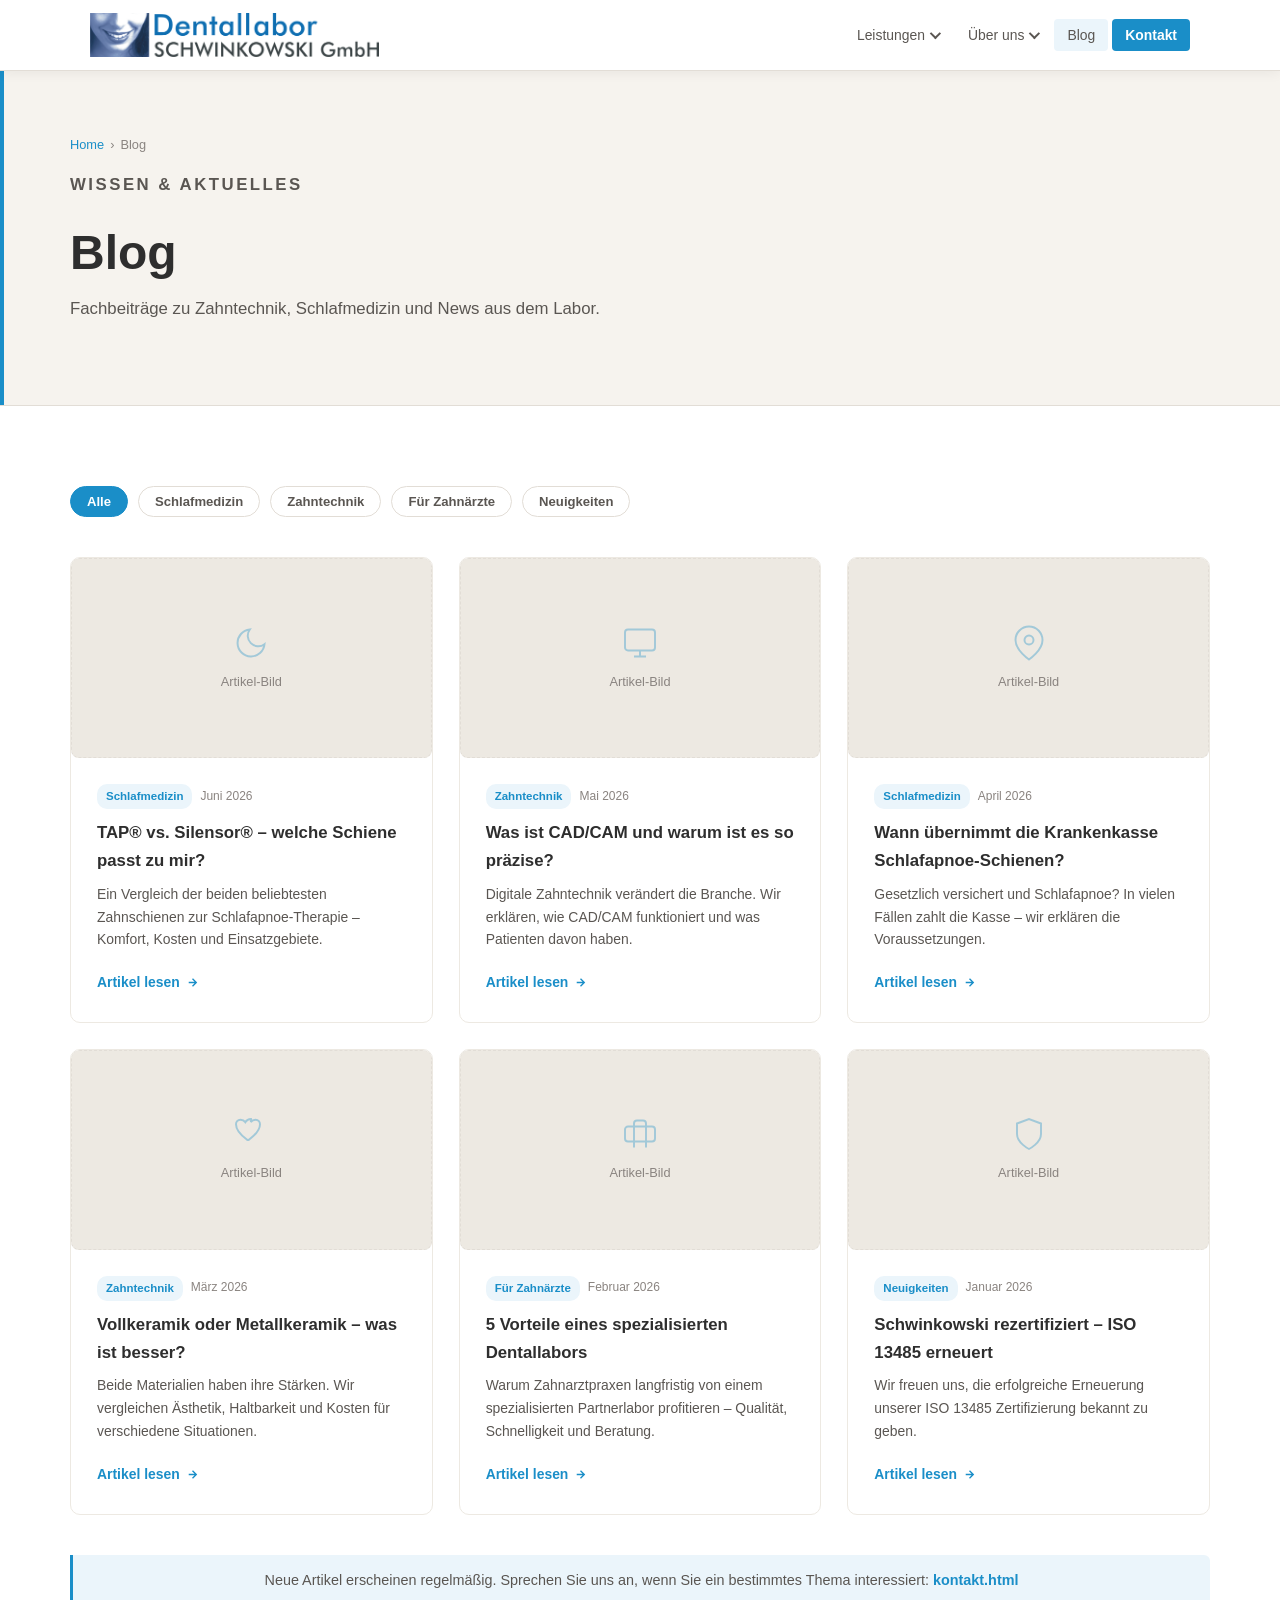
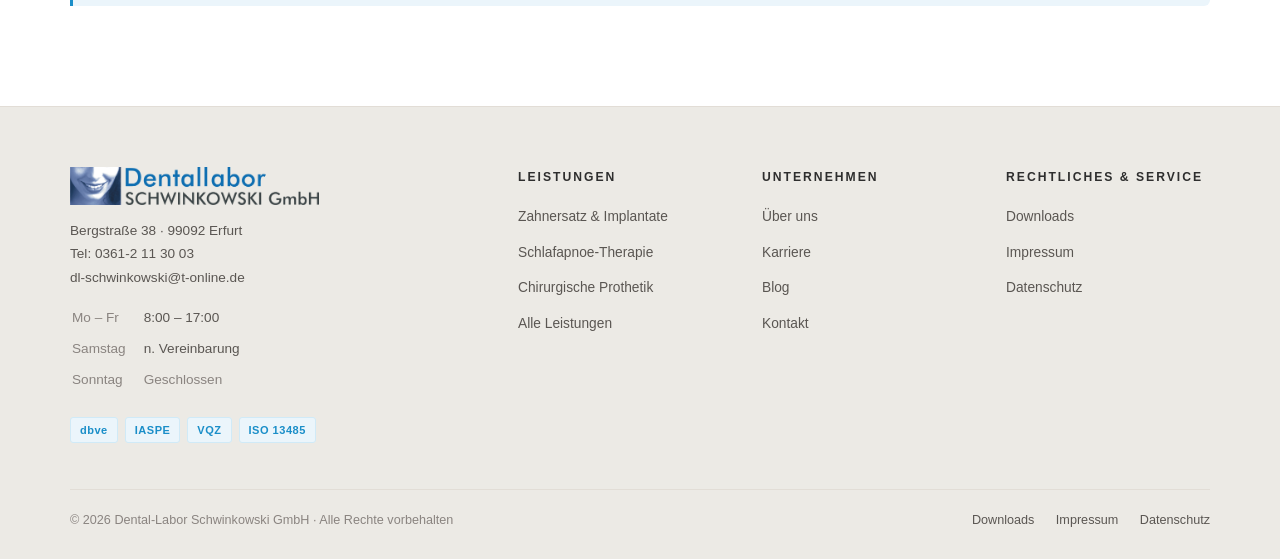
==== commit 10a2ce83: "Add files via upload" ====
--- a/blog.html
+++ b/blog.html
@@ -5,6 +5,86 @@
   <meta name="viewport" content="width=device-width, initial-scale=1.0" />
   <title>Blog – Wissen & Aktuelles | Dental-Labor Schwinkowski</title>
   <meta name="description" content="Fachbeiträge zu Schlafmedizin, Zahntechnik und Neuigkeiten aus dem Dental-Labor Schwinkowski." />
+  <style>
+    /* ===== RESET ===== */
+    *, *::before, *::after { box-sizing: border-box; margin: 0; padding: 0; }
+    html { scroll-behavior: smooth; }
+    body { font-family: 'Segoe UI', Arial, sans-serif; color: #2E2E2E; background: #FDFCFA; line-height: 1.65; }
+    a { text-decoration: none; color: inherit; }
+    img { max-width: 100%; display: block; }
+
+    /* ===== PALETTE ===== */
+    :root {
+      --bg:          #FDFCFA;
+      --bg-warm:     #F6F3EE;
+      --bg-mid:      #EDE9E2;
+      --border:      #E2DDD6;
+      --border-soft: #EDE9E2;
+      --text:        #2E2E2E;
+      --text-mid:    #5A5652;
+      --text-light:  #8A8480;
+      --blue:        #1A8EC8;
+      --blue-dark:   #1270A0;
+      --blue-light:  #EBF5FB;
+      --blue-mid:    #D0EAF7;
+      --dark:        #111518;
+      --dark-mid:    #1C2328;
+      --white:       #FFFFFF;
+    }
+
+    /* ===== NAVIGATION MOBILE ===== */
+    @media (max-width: 700px) {
+      .nav-toggle { display: flex; }
+      .nav-links {
+        display: none;
+        position: fixed; top: 70px; left: 0; right: 0; bottom: 0;
+        background: var(--white);
+        flex-direction: column; align-items: stretch;
+        padding: 16px; gap: 2px;
+        overflow-y: auto;
+        box-shadow: inset 0 4px 12px rgba(0,0,0,0.06);
+        z-index: 999;
+      }
+      .nav-links.open { display: flex; }
+      .nav-links a { padding: 12px 16px; font-size: 1rem; border-radius: 0; transition: background 0.15s; }
+      .nav-links a:hover { background: var(--bg-warm); color: var(--text); }
+      .nav-cta { background: none !important; color: var(--text-mid) !important; font-weight: 500 !important; text-align: left; margin-top: 0; padding: 12px 16px; }
+
+      /* Mobile dropdowns — always expanded */
+      .nav-dropdown { position: static; }
+      .nav-dropdown > a::after { display: none; }
+      .dropdown-menu {
+        display: block !important;
+        position: static;
+        box-shadow: none; border: none;
+        background: transparent;
+        border-radius: 0;
+        margin: 0;
+        padding: 0;
+      }
+      .dropdown-menu a { display: block; font-size: 0.92rem; padding: 12px 16px 12px 32px; color: var(--text-mid); position: relative; transition: background 0.15s, color 0.15s; }
+      .dropdown-menu a::before { content: '−'; position: absolute; left: 16px; color: inherit; }
+      .dropdown-menu a:hover { background: var(--bg-warm); color: var(--text); }
+    }
+
+    /* ===== HAMBURGER BUTTON ===== */
+    .nav-toggle {
+      display: none;
+      flex-direction: column; justify-content: center; align-items: center;
+      gap: 5px; width: 40px; height: 40px;
+      background: none; border: none; cursor: pointer; padding: 4px;
+      border-radius: 6px; transition: background 0.15s;
+    }
+    .nav-toggle:hover { background: var(--blue-light); }
+    .nav-toggle span {
+      display: block; width: 22px; height: 2px;
+      background: var(--text); border-radius: 2px;
+      transition: transform 0.2s, opacity 0.2s;
+    }
+    .nav-toggle.open span:nth-child(1) { transform: translateY(7px) rotate(45deg); }
+    .nav-toggle.open span:nth-child(2) { opacity: 0; }
+    .nav-toggle.open span:nth-child(3) { transform: translateY(-7px) rotate(-45deg); }
+  </style>
   <link rel="stylesheet" href="assets/style.css" />
 </head>
 <body>
@@ -29,7 +109,7 @@
           <li><a href="karriere.html">Karriere</a></li>
         </ul>
       </li>
-      <li><a href="blog.html" class="active">Blog</a></li>
+      <li><a href="blog.html">Blog</a></li>
       <li><a href="kontakt.html" class="nav-cta">Kontakt</a></li>
     </ul>
     <button class="nav-toggle" id="nav-toggle" aria-label="Menü öffnen">
@@ -190,7 +270,7 @@
 <footer>
   <div class="footer-grid container">
     <div class="footer-brand">
-      <img src="../images/DLS-logo-simple.png" alt="Dental-Labor Schwinkowski" class="footer-logo" />
+      <img src="images/DLS-logo-simple.png" alt="Dental-Labor Schwinkowski" class="footer-logo" />
       <p>Bergstraße 38 · 99092 Erfurt<br>Tel: 0361-2 11 30 03<br>dl-schwinkowski@t-online.de</p>
       <table class="footer-hours" style="margin-bottom:16px;">
         <tr><td>Mo – Fr</td><td>8:00 – 17:00</td></tr>
@@ -260,6 +340,14 @@
   });
 </script>
 <script>
+  // Aktiver Menüpunkt (Desktop; auf Mobile via CSS deaktiviert)
+  (function() {
+    var page = location.pathname.split('/').pop() || 'index.html';
+    document.querySelectorAll('.nav-links a:not(.nav-cta)').forEach(function(a) {
+      if (a.getAttribute('href') === page) a.classList.add('active');
+    });
+  })();
+
   const toggle = document.getElementById('nav-toggle');
   const links  = document.querySelector('.nav-links');
   if (toggle && links) {
--- a/assets/style.css
+++ b/assets/style.css
@@ -92,7 +92,7 @@
   padding: 8px 13px; border-radius: 4px; transition: background 0.15s, color 0.15s;
 }
 .nav-links a:hover { color: var(--blue); background: var(--blue-light); }
-.nav-links a.active { color: var(--blue); font-weight: 700; }
+.nav-links a.active { background: var(--blue-light); }
 .nav-cta { background: var(--blue) !important; color: var(--white) !important; font-weight: 700 !important; }
 .nav-cta:hover { background: var(--blue-dark) !important; }
 
@@ -350,15 +350,107 @@
 .footer-bottom a { color: var(--text-mid); margin-left: 18px; }
 .footer-bottom a:hover { color: var(--blue); }
 
+/* ===== HAMBURGER BUTTON ===== */
+.nav-toggle {
+  display: none;
+  flex-direction: column; justify-content: center; align-items: center;
+  gap: 5px; width: 40px; height: 40px;
+  background: none; border: none; cursor: pointer; padding: 4px;
+  border-radius: 6px; transition: background 0.15s;
+}
+.nav-toggle:hover { background: var(--blue-light); }
+.nav-toggle span {
+  display: block; width: 22px; height: 2px;
+  background: var(--text); border-radius: 2px;
+  transition: transform 0.2s, opacity 0.2s;
+}
+.nav-toggle.open span:nth-child(1) { transform: translateY(7px) rotate(45deg); }
+.nav-toggle.open span:nth-child(2) { opacity: 0; }
+.nav-toggle.open span:nth-child(3) { transform: translateY(-7px) rotate(-45deg); }
+
 /* ===== RESPONSIVE ===== */
 @media (max-width: 1000px) {
   .two-col { grid-template-columns: 1fr; }
   .three-col { grid-template-columns: 1fr 1fr; }
   .footer-grid { grid-template-columns: 1fr 1fr; }
 }
+
 @media (max-width: 700px) {
+  /* Nav */
+  .nav-toggle { display: flex; }
+  .nav-links {
+    display: none;
+    position: fixed; top: 70px; left: 0; right: 0; bottom: 0;
+    background: var(--white);
+    flex-direction: column; align-items: stretch;
+    padding: 16px; gap: 2px;
+    overflow-y: auto;
+    box-shadow: inset 0 4px 12px rgba(0,0,0,0.06);
+    z-index: 999;
+  }
+  .nav-links.open { display: flex; }
+  .nav-links a { display: block; padding: 12px 16px; font-size: 1rem; border-radius: 0; transition: background 0.15s; }
+  .nav-links a:hover { background: var(--bg-warm); color: var(--text); }
+  .nav-links a.active { color: var(--text-mid); font-weight: 500; }
+  .nav-cta { background: none !important; color: var(--text-mid) !important; font-weight: 500 !important; text-align: left; margin-top: 0; padding: 12px 16px; }
+  .nav-cta:hover { background: var(--bg-warm) !important; color: var(--text) !important; }
+
+  /* Mobile dropdowns — always expanded */
+  .nav-dropdown { position: static; }
+  .nav-dropdown > a::after { display: none; }
+  .dropdown-menu {
+    display: block !important;
+    position: static;
+    box-shadow: none; border: none;
+    background: transparent;
+    border-radius: 0;
+    margin: 0;
+    padding: 0;
+  }
+  .dropdown-menu a { display: block; font-size: 0.92rem; padding: 12px 16px 12px 32px; color: var(--text-mid); position: relative; transition: background 0.15s, color 0.15s; }
+  .dropdown-menu a::before { content: '−'; position: absolute; left: 16px; color: inherit; }
+  .dropdown-menu a:hover { background: var(--bg-warm) !important; color: var(--text) !important; }
+
+  /* Sections */
+  .section { padding: 48px 16px; }
   .three-col { grid-template-columns: 1fr; }
-  .nav-links { display: none; }
-  .footer-grid { grid-template-columns: 1fr; }
   .contact-grid { flex-direction: column; }
-}
+
+  /* Hero stats — compact */
+  .hero-stats-inner { flex-wrap: wrap; }
+  .hero-stat {
+    flex: 1 1 45%; min-width: 0;
+    padding: 12px 0;
+    border-right: none;
+    border-bottom: 1px solid var(--border);
+  }
+  .hero-stat:nth-child(odd) { border-right: 1px solid var(--border); }
+  .hero-stat:nth-last-child(-n+2) { border-bottom: none; }
+  .hero-stat-icon { margin-left: 12px; }
+  .hero-stat-num { font-size: 1.15rem; }
+  .hero-stat-text { font-size: 0.7rem; }
+
+  /* Footer compact */
+  footer { padding: 32px 16px 20px; }
+  .footer-grid {
+    grid-template-columns: 1fr 1fr;
+    gap: 24px;
+    margin-bottom: 28px;
+  }
+  .footer-brand { grid-column: 1 / -1; }
+  .footer-logo { height: 32px; margin-bottom: 10px; }
+  .footer-brand p { font-size: 0.82rem; margin-bottom: 10px; }
+  .footer-col h4 { margin-bottom: 10px; }
+  .footer-col ul li { margin-bottom: 6px; }
+  .footer-bottom { font-size: 0.74rem; flex-direction: column; align-items: flex-start; gap: 8px; }
+  .footer-bottom a { margin-left: 0; margin-right: 14px; }
+
+  /* Page hero */
+  .page-hero { padding: 40px 16px 36px; }
+  .page-hero h1 { font-size: 1.7rem; }
+
+  /* Cards */
+  .cta-cards { flex-direction: column; }
+  .hero-btns { flex-direction: column; }
+  .hero-btns .btn { text-align: center; justify-content: center; }
+}
